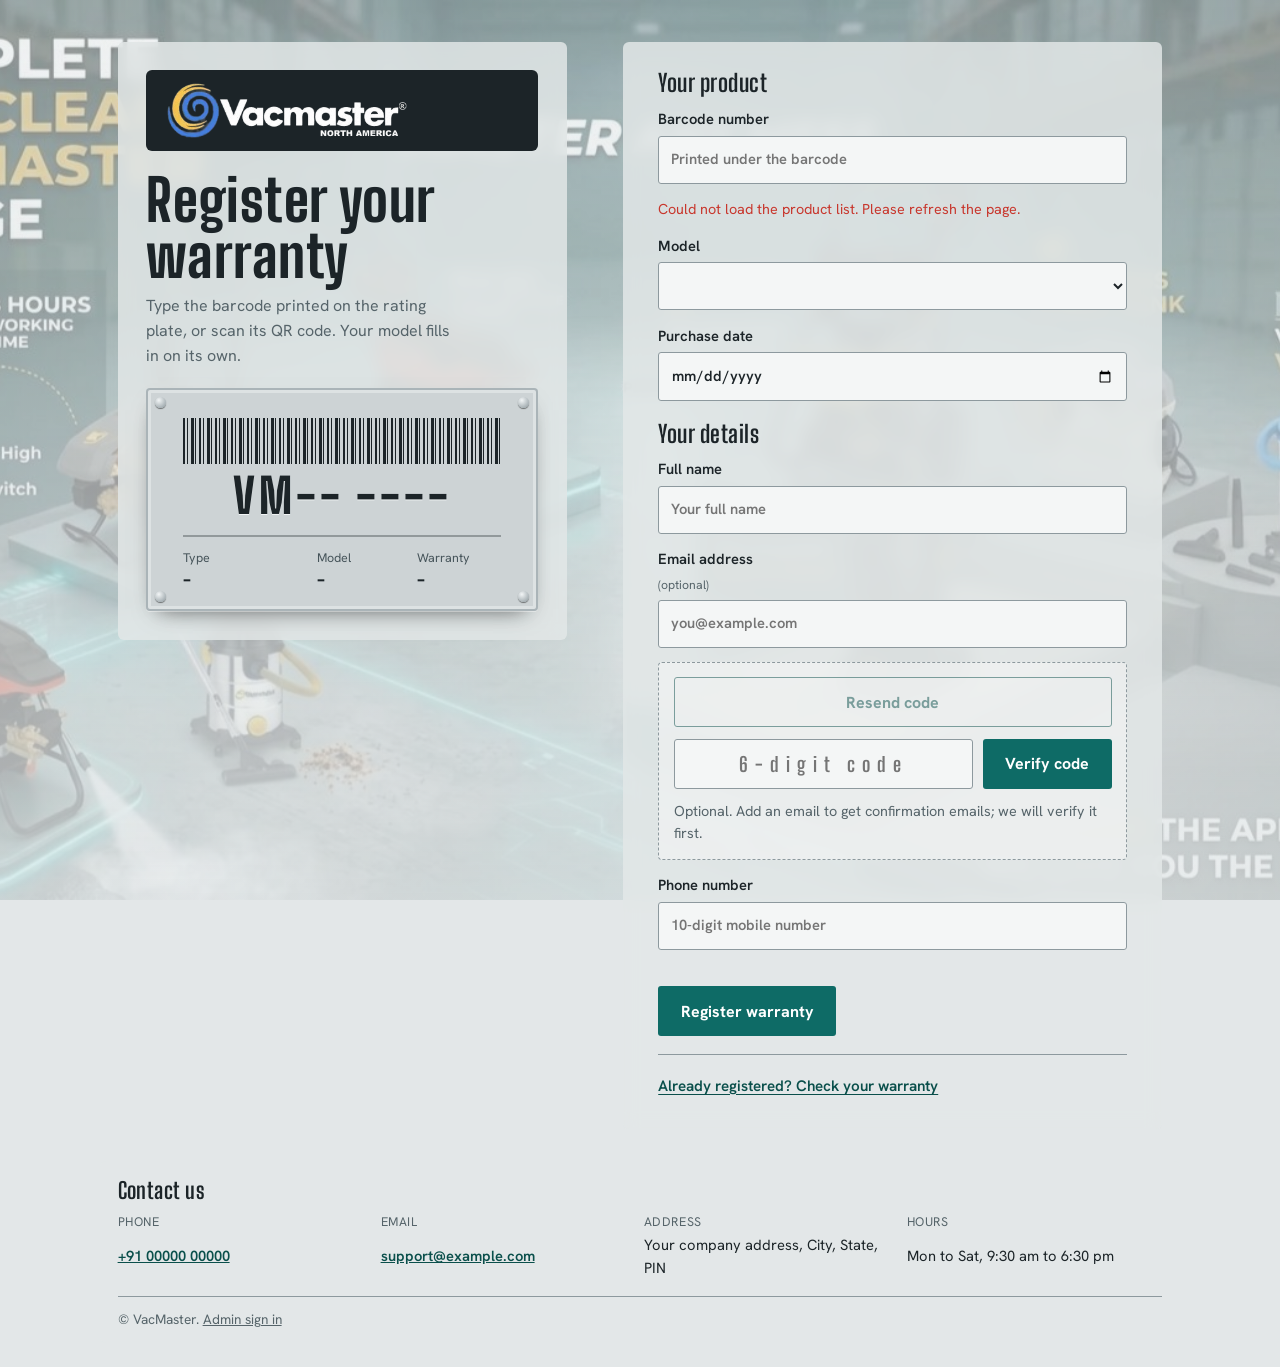
==== index.html @ 3809d360 "Push Whole Project" ====
<!doctype html>
<html lang="en">
<head>
<meta charset="UTF-8">
<meta name="viewport" content="width=device-width, initial-scale=1, viewport-fit=cover">
<title>Register your VacMaster warranty</title>
<link rel="icon" href="/assets/favicon.png">
<link rel="preconnect" href="https://fonts.googleapis.com"><link rel="preconnect" href="https://fonts.gstatic.com" crossorigin>
<link rel="stylesheet" href="https://fonts.googleapis.com/css2?family=Big+Shoulders+Display:wght@700;800&family=Hanken+Grotesk:wght@400;600;700&display=swap">
<link rel="stylesheet" href="/assets/customer.css">
</head>
<body>
<div class="stage">
<section class="side">
<a class="brandcard" href="/" aria-label="VacMaster home"><img src="/assets/logo-white.png" alt="VacMaster" width="260" height="65"></a>
<h1>Register your warranty</h1>
<p class="lead">Type the barcode printed on the rating plate, or scan its QR code. Your model fills in on its own.</p>
<figure class="plate" id="plate" aria-label="Product rating plate">
<i class="rv"></i><i class="rv"></i><i class="rv"></i><i class="rv"></i>
<div class="bars" aria-hidden="true"></div>
<div class="serial" id="pSerial">VM-- ----</div>
<dl><div><dt>Type</dt><dd id="pType">-</dd></div><div><dt>Model</dt><dd id="pModel">-</dd></div><div><dt>Warranty</dt><dd id="pWar">-</dd></div></dl>
<div class="stamp" id="stamp" hidden></div>
</figure>
</section>

<section class="main">
<form id="reg" novalidate>
<fieldset><legend>Your product</legend>
<label>Barcode number<input id="code" required autocomplete="off" placeholder="Printed under the barcode"></label>
<p class="err" id="err" role="status"></p>
<label>Model<select id="model" required></select></label>
<label>Purchase date<input type="date" id="pd"></label>
</fieldset>
<fieldset><legend>Your details</legend>
<label>Full name<input id="name" required autocomplete="name" placeholder="Your full name"></label>
<label>Email address <small class="opt">(optional)</small><input id="email" type="email" autocomplete="email" placeholder="you@example.com"></label>
<div class="verify" id="verifyBox" role="group" aria-label="Email verification">
<button type="button" class="btn alt" id="sendOtp" disabled>Send verification code</button>
<div class="otp-row"><input id="otp" inputmode="numeric" maxlength="6" pattern="[0-9]{6}" autocomplete="one-time-code" placeholder="6-digit code" aria-label="6-digit verification code" disabled><button type="button" class="btn" id="verifyOtp" disabled>Verify code</button></div>
<p class="vstatus" id="vstatus" role="status">Optional. Add an email to get confirmation emails; we will verify it first.</p>
</div>
<label>Phone number<input id="phone" required type="tel" inputmode="numeric" autocomplete="tel" minlength="10" maxlength="10" pattern="[0-9]{10}" title="Enter exactly 10 digits" placeholder="10-digit mobile number"></label>
</fieldset>
<p class="err" id="err2" role="alert"></p>
<button class="btn" id="regBtn">Register warranty</button>
<div class="swap"><button type="button" class="link" id="toChk">Already registered? Check your warranty</button></div>
</form>

<div class="done" id="done" hidden><h2>Warranty registered</h2><p id="doneText"></p><button class="btn" id="again">Register another product</button></div>

<form id="chk" hidden>
<fieldset><legend>Check your warranty</legend>
<label>Barcode number<input id="code2" required autocomplete="off"></label>
<label>Phone number used to register<input id="phone2" required type="tel" inputmode="numeric" minlength="10" maxlength="10" pattern="[0-9]{10}" title="Enter exactly 10 digits" placeholder="10-digit mobile number"></label></fieldset>
<p class="err" id="cerr" role="alert"></p>
<button class="btn">Check status</button>
<div class="swap"><button type="button" class="link" id="toReg">Back to registration</button></div>
</form>
</section>
</div>
<footer class="foot">
<div class="contact"><h2>Contact us</h2>
<ul>
<li><span>Phone</span><a href="tel:+910000000000">+91 00000 00000</a></li>
<li><span>Email</span><a href="mailto:support@example.com">support@example.com</a></li>
<li><span>Address</span><address>Your company address, City, State, PIN</address></li>
<li><span>Hours</span>Mon to Sat, 9:30 am to 6:30 pm</li>
</ul></div>
<p class="legal">© VacMaster. <a href="/admin">Admin sign in</a></p>
</footer>

<script src="/assets/customer.js"></script>
</body>
</html>
---- assets/customer.css ----
:root{--bg:#e3e7e8;--ink:#1c2428;--muted:#56646a;--field:#f4f6f6;--line:#8d999e;--teal:#0e6b66;--teal-d:#0a4f4b;--stamp:#c8372d;--bar:#1c2428;
--disp:"Big Shoulders Display","Arial Narrow",Impact,sans-serif;--body:"Hanken Grotesk",system-ui,-apple-system,"Segoe UI",sans-serif;
box-sizing:border-box;padding-top:env(safe-area-inset-top,0px);padding-bottom:env(safe-area-inset-bottom,0px)}
@media (prefers-color-scheme:dark){:root:not([data-theme="light"]){--bg:#141a1d;--ink:#e6ebec;--muted:#9aa7ab;--field:#1d2529;--line:#56656b;--teal:#2fa59d;--teal-d:#43bdb4;--stamp:#ff6f61;--bar:#0e1316}}
html{scroll-padding-top:env(safe-area-inset-top,0px)}
*{box-sizing:border-box}
body{margin:0;background:var(--bg);color:var(--ink);font:400 1rem/1.55 var(--body)}
.bar{background:var(--bar);color:#e6ebec;display:flex;align-items:baseline;justify-content:space-between;gap:1rem;padding:.9rem 1.1rem}
.mark{font:800 1.7rem/1 var(--disp);letter-spacing:.03em}.bar span{font-size:.88rem;color:#9aa7ab}
.stage{max-width:1080px;margin:0 auto;padding:1.4rem 1.1rem 2rem;display:grid;gap:1.6rem}
h1{font:800 clamp(2.3rem,9vw,3.6rem)/.98 var(--disp);letter-spacing:.01em;margin:0 0 .6rem}
.lead{margin:0;color:var(--muted);max-width:34ch}
/* rating plate */
.plate{position:relative;margin:1.2rem 0 0;padding:1.3rem 1.3rem 1.2rem;background:#cdd3d5;color:#1c2428;border-radius:4px;
box-shadow:inset 0 0 0 2px #aab4b8,inset 0 0 0 5px #dde2e3,0 1px 0 #fff6,0 10px 22px -12px #000a}
.rv{position:absolute;width:11px;height:11px;border-radius:50%;background:radial-gradient(circle at 35% 30%,#f2f5f6,#8b979c);box-shadow:0 1px 1px #0007}
.rv:nth-of-type(1){top:9px;left:9px}.rv:nth-of-type(2){top:9px;right:9px}.rv:nth-of-type(3){bottom:9px;left:9px}.rv:nth-of-type(4){bottom:9px;right:9px}
.bars{height:46px;margin:.6rem 1rem .5rem;background:repeating-linear-gradient(90deg,#1c2428 0 2px,transparent 2px 4px,#1c2428 4px 5px,transparent 5px 8px,#1c2428 8px 11px,transparent 11px 12px,#1c2428 12px 13px,transparent 13px 16px)}
.serial{font:800 clamp(1.9rem,8vw,3rem)/1 var(--disp);letter-spacing:.08em;text-align:center;text-shadow:0 1px 0 #f1f4f5;min-height:1em;overflow-wrap:anywhere}
.plate dl{display:grid;grid-template-columns:1fr 1fr;gap:.7rem 1rem;margin:.9rem 1rem 0;padding-top:.8rem;border-top:2px solid #1c242855}
.plate dt{font-size:.78rem;color:#46545a}.plate dd{margin:0;font:700 1.3rem/1.1 var(--disp);letter-spacing:.03em}
.plate dl div:first-child{grid-column:1/-1}
.stamp{position:absolute;right:1rem;bottom:1.1rem;transform:rotate(-9deg);border:3px solid var(--stamp);color:var(--stamp);padding:.25rem .8rem .3rem;border-radius:3px;
font:800 1.7rem/1 var(--disp);letter-spacing:.06em;text-transform:uppercase;text-align:center;background:#cdd3d5d9;mix-blend-mode:multiply;animation:slam .32s cubic-bezier(.2,1.4,.4,1) both}
.stamp small{display:block;font:700 .82rem/1.3 var(--body);letter-spacing:0;text-transform:none}.stamp.ok{border-color:var(--teal-d);color:var(--teal-d)}
@keyframes slam{from{transform:rotate(-9deg) scale(1.7);opacity:0}to{transform:rotate(-9deg) scale(1);opacity:.93}}
/* form */
fieldset{border:0;padding:0;margin:0 0 1.2rem;display:grid;gap:.9rem}
legend{font:700 1.5rem/1.1 var(--disp);letter-spacing:.02em;margin-bottom:.7rem;padding:0}
label{display:grid;gap:.3rem;font-weight:600;font-size:.92rem}
input,select{font:inherit;color:var(--ink);background:var(--field);border:1.5px solid var(--line);border-radius:3px;padding:.7rem .75rem;min-height:48px;width:100%}
input:focus-visible,select:focus-visible,.btn:focus-visible,.link:focus-visible{outline:3px solid var(--teal);outline-offset:2px}
.row{display:grid;gap:.9rem}
.btn{font:700 1rem var(--body);background:var(--teal);color:#fff;border:0;border-radius:3px;min-height:50px;padding:.7rem 1.4rem;cursor:pointer;width:100%}
.btn:hover{background:var(--teal-d)}@media (prefers-color-scheme:dark){.btn{color:#08201e}}
.link{background:none;border:0;padding:.3rem 0;font:600 .95rem var(--body);color:var(--teal-d);text-decoration:underline;text-underline-offset:3px;cursor:pointer}
.err{color:var(--stamp);font-size:.9rem;min-height:1.2em;margin:0}
.done h2{font:800 2rem/1 var(--disp);margin:0 0 .5rem}.done p{margin:0 0 1rem;max-width:40ch}
.swap{margin-top:1.1rem;padding-top:1rem;border-top:1.5px solid var(--line)}
.foot{max-width:1080px;margin:0 auto;padding:0 1.1rem 2rem;font-size:.85rem;color:var(--muted)}.foot a{color:inherit}
[hidden]{display:none!important}
@media(min-width:560px){.row{grid-template-columns:1fr 1fr}.btn{width:auto}}
@media(min-width:900px){.stage{grid-template-columns:minmax(0,5fr) minmax(0,6fr);gap:3.5rem;padding-top:2.6rem}
.side{position:sticky;top:1.5rem;align-self:start}.main{border-left:1.5px solid var(--line);padding-left:3.5rem}.plate dl{grid-template-columns:1.4fr 1fr 1fr}.plate dl div:first-child{grid-column:auto}}
@media (prefers-reduced-motion:reduce){.stamp{animation:none}}
.brand{display:flex;align-items:center;gap:.7rem}.lg{display:block;width:42px;height:42px;flex:none;background:#fff;border-radius:4px;padding:3px}.bar{align-items:center}

/* page background image */
body{position:relative;background:var(--bg) url(/assets/bg.jpg) center/cover no-repeat fixed}
body::before{content:"";position:fixed;inset:0;z-index:-1;pointer-events:none;background:linear-gradient(180deg,rgba(227,231,232,.55),rgba(227,231,232,.8))}
@media (prefers-color-scheme:dark){:root:not([data-theme="light"]) body::before{background:linear-gradient(180deg,rgba(20,26,29,.6),rgba(20,26,29,.85))}}
.side,.main{background:color-mix(in srgb,var(--bg) 84%,transparent);-webkit-backdrop-filter:blur(8px);backdrop-filter:blur(8px);border-radius:6px;padding:1.2rem}
@media(min-width:900px){.main{padding:1.8rem 2.2rem;border-left:0}.side{padding:1.8rem}}
.foot{background:color-mix(in srgb,var(--bg) 84%,transparent);border-radius:6px;padding:.8rem 1.1rem;margin-bottom:1.5rem}
@media(max-width:899px){body{background-attachment:scroll}}
/* email verification */
.verify{display:grid;gap:.7rem;padding:.9rem;border:1.5px dashed var(--line);border-radius:4px;background:color-mix(in srgb,var(--field) 55%,transparent)}
.otp-row{display:grid;gap:.6rem;grid-template-columns:minmax(0,1fr) auto}
.otp-row input{letter-spacing:.35em;font:700 1.25rem var(--disp);text-align:center}
.otp-row .btn{width:auto}
.btn.alt{background:none;color:var(--teal-d);border:1.5px solid var(--teal-d)}
.btn.alt:hover:not(:disabled){background:var(--teal);color:#fff}
.btn:disabled{opacity:.5;cursor:not-allowed}
.vstatus{margin:0;font-size:.9rem;color:var(--muted);min-height:1.2em}
.vstatus.ok{color:var(--teal-d);font-weight:700}.vstatus.bad{color:var(--stamp)}
@media(max-width:420px){.otp-row{grid-template-columns:1fr}.otp-row .btn{width:100%}}

/* logo card (replaces the top bar) */
.brandcard{display:block;width:fit-content;max-width:100%;background:var(--bar);border-radius:6px;padding:.8rem 1.3rem;margin:0 0 1.3rem}
.brandcard img{display:block;width:min(240px,100%);height:auto}
.opt{font-weight:400;color:var(--muted)}
/* contact footer */
.foot{display:grid;gap:1rem;padding-top:1.1rem;font-size:.92rem;color:var(--ink)}
.contact h2{font:700 1.4rem/1.1 var(--disp);letter-spacing:.02em;margin:0 0 .6rem}
.contact ul{list-style:none;margin:0;padding:0;display:grid;gap:.45rem;grid-template-columns:repeat(auto-fit,minmax(230px,1fr))}
.contact li{display:grid;gap:.1rem}.contact li span{font-size:.78rem;color:var(--muted);text-transform:uppercase;letter-spacing:.05em}
.contact a{color:var(--teal-d);font-weight:600}.contact address{font-style:normal}
.foot .legal{margin:0;padding-top:.8rem;border-top:1.5px solid var(--line);color:var(--muted);font-size:.85rem}
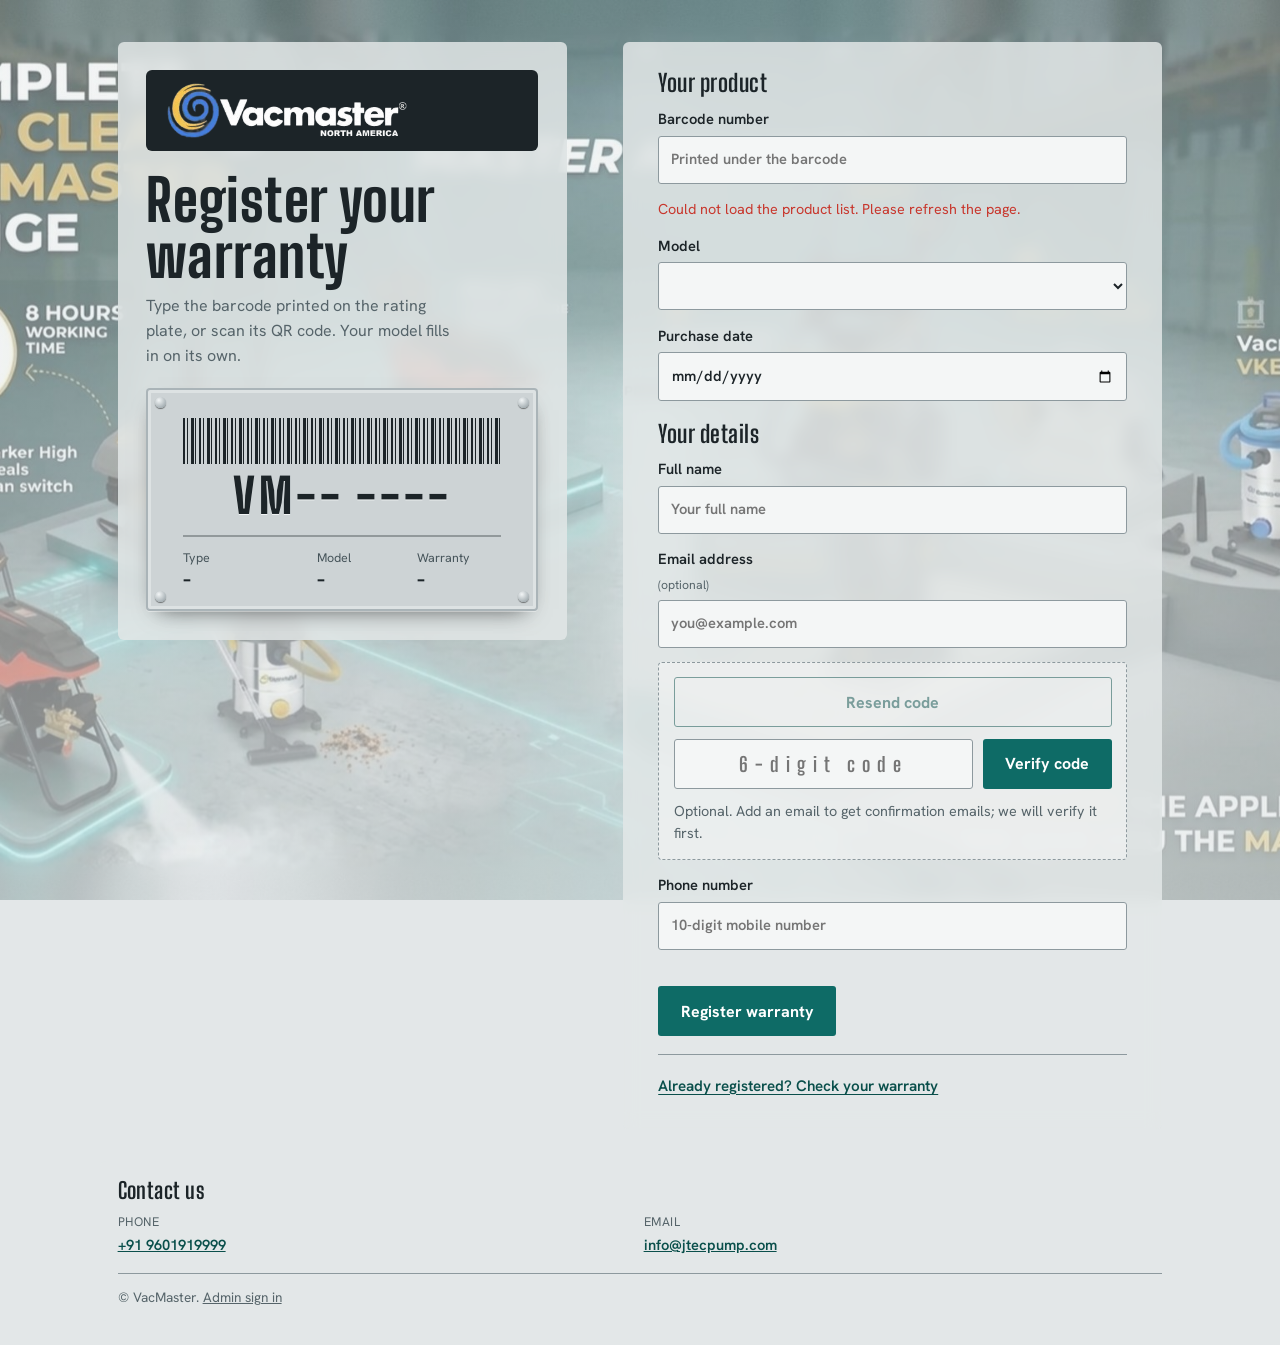
==== commit 2cffc61b: "index.html changed" ====
--- a/index.html
+++ b/index.html
@@ -62,10 +62,8 @@
 <footer class="foot">
 <div class="contact"><h2>Contact us</h2>
 <ul>
-<li><span>Phone</span><a href="tel:+910000000000">+91 00000 00000</a></li>
-<li><span>Email</span><a href="mailto:support@example.com">support@example.com</a></li>
-<li><span>Address</span><address>Your company address, City, State, PIN</address></li>
-<li><span>Hours</span>Mon to Sat, 9:30 am to 6:30 pm</li>
+<li><span>Phone</span><a href="tel:+919601919999">+91 9601919999</a></li>
+<li><span>Email</span><a href="mailto:info@jtecpump.com">info@jtecpump.com</a></li>
 </ul></div>
 <p class="legal">© VacMaster. <a href="/admin">Admin sign in</a></p>
 </footer>
--- a/assets/customer.css
+++ b/assets/customer.css
@@ -46,13 +46,13 @@
 .brand{display:flex;align-items:center;gap:.7rem}.lg{display:block;width:42px;height:42px;flex:none;background:#fff;border-radius:4px;padding:3px}.bar{align-items:center}
 
 /* page background image */
-body{position:relative;background:var(--bg) url(/assets/bg.jpg) center/cover no-repeat fixed}
-body::before{content:"";position:fixed;inset:0;z-index:-1;pointer-events:none;background:linear-gradient(180deg,rgba(227,231,232,.55),rgba(227,231,232,.8))}
-@media (prefers-color-scheme:dark){:root:not([data-theme="light"]) body::before{background:linear-gradient(180deg,rgba(20,26,29,.6),rgba(20,26,29,.85))}}
+body{position:relative;background:var(--bg)}
+/* 16:9 background: edges were extended so nothing important is lost when the window crops it */
+body::before{content:"";position:fixed;inset:0;z-index:-1;pointer-events:none;background:linear-gradient(180deg,rgba(227,231,232,.4),rgba(227,231,232,.65)),url(/assets/bg.jpg) center/cover no-repeat}
+@media (prefers-color-scheme:dark){:root:not([data-theme="light"]) body::before{background:linear-gradient(180deg,rgba(20,26,29,.45),rgba(20,26,29,.7)),url(/assets/bg.jpg) center/cover no-repeat}}
 .side,.main{background:color-mix(in srgb,var(--bg) 84%,transparent);-webkit-backdrop-filter:blur(8px);backdrop-filter:blur(8px);border-radius:6px;padding:1.2rem}
 @media(min-width:900px){.main{padding:1.8rem 2.2rem;border-left:0}.side{padding:1.8rem}}
 .foot{background:color-mix(in srgb,var(--bg) 84%,transparent);border-radius:6px;padding:.8rem 1.1rem;margin-bottom:1.5rem}
-@media(max-width:899px){body{background-attachment:scroll}}
 /* email verification */
 .verify{display:grid;gap:.7rem;padding:.9rem;border:1.5px dashed var(--line);border-radius:4px;background:color-mix(in srgb,var(--field) 55%,transparent)}
 .otp-row{display:grid;gap:.6rem;grid-template-columns:minmax(0,1fr) auto}
@@ -75,4 +75,11 @@
 .contact ul{list-style:none;margin:0;padding:0;display:grid;gap:.45rem;grid-template-columns:repeat(auto-fit,minmax(230px,1fr))}
 .contact li{display:grid;gap:.1rem}.contact li span{font-size:.78rem;color:var(--muted);text-transform:uppercase;letter-spacing:.05em}
 .contact a{color:var(--teal-d);font-weight:600}.contact address{font-style:normal}
-.foot .legal{margin:0;padding-top:.8rem;border-top:1.5px solid var(--line);color:var(--muted);font-size:.85rem}+.foot .legal{margin:0;padding-top:.8rem;border-top:1.5px solid var(--line);color:var(--muted);font-size:.85rem}
+/* phones / portrait screens get a portrait version of the background */
+@media (max-aspect-ratio:1/1){
+body::before{background:linear-gradient(180deg,rgba(227,231,232,.4),rgba(227,231,232,.65)),url(/assets/bg-mobile.jpg) center/cover no-repeat}
+.side,.main{padding:1rem}
+.brandcard img{width:min(200px,100%)}
+}
+@media (max-aspect-ratio:1/1) and (prefers-color-scheme:dark){:root:not([data-theme="light"]) body::before{background:linear-gradient(180deg,rgba(20,26,29,.45),rgba(20,26,29,.7)),url(/assets/bg-mobile.jpg) center/cover no-repeat}}
